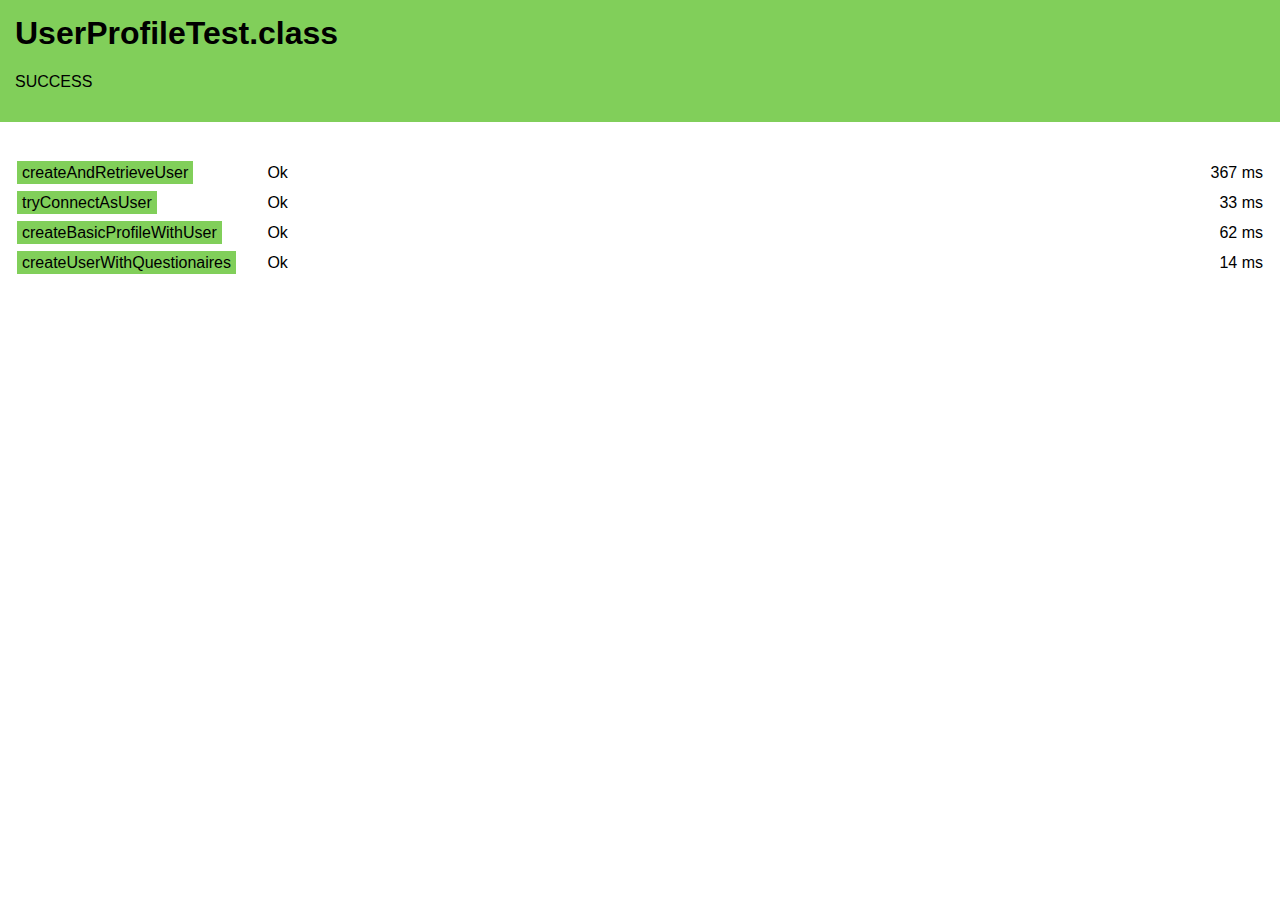
==== test-result/UserProfileTest.class.passed.html @ 3c7c0a19 "moved login and profile from sail.social" ====
<html>
    <head>
        <title>Test results for UserProfileTest.class</title>
        <meta http-equiv="Content-Type" content="text/html; charset=utf-8">
        <style type="text/css">
            body {
                font-family: Arial, Sans;
                margin: 0;
                padding: 0;
            }
            table {
                width: 100%;
            }
            #header {
                padding: 15px;
                margin-bottom: 20px;
            }
            #results {
                padding: 15px;
            }
            #header h1 {
                margin-top: 0;
            }
            #header.success {
                background: #81CF5A !important;
            }
            .passed span {
                background: #81CF5A !important;
                padding: 3px 5px;
            }
            #header.failed {
                background: #EF6868 !important;
            }
            .failed span {
                background: #EF6868 !important;
                padding: 3px 5px;
            }
            table .source {
                margin-top: 10px;
            }
            table .source span {
                color: #fff;
                font-size: 85%;
                padding: 1px 3px;
                background: #666;
            }
            table .sourceLine {
                border-left: 3px solid #c00;
                padding: 4px 3px;
                color: #000;
                font-size: 85%;
                margin-bottom: 10px;
            }
            .error {
                color: #c00;
            }
            table td {
                padding: 5px 0;
            }
        </style>
    </head>
    <body>
        
        <div id="header" class="block success">
            <h1>
                UserProfileTest.class
            </h1>
            <p>
                SUCCESS
            </p>
        </div>
        
        <div id="results">
            <table>
                                <tr>
                    <td width="20%" class="passed" valign="top">
                        <span>createAndRetrieveUser</span>
                    </td>
                    <td class="" valign="top">
                                                                        Ok
                                            </td>
                    <td width="5%" align="right" class="time" valign="top">
                        367 ms
                    </td>
                </tr>
                                <tr>
                    <td width="20%" class="passed" valign="top">
                        <span>tryConnectAsUser</span>
                    </td>
                    <td class="" valign="top">
                                                                        Ok
                                            </td>
                    <td width="5%" align="right" class="time" valign="top">
                        33 ms
                    </td>
                </tr>
                                <tr>
                    <td width="20%" class="passed" valign="top">
                        <span>createBasicProfileWithUser</span>
                    </td>
                    <td class="" valign="top">
                                                                        Ok
                                            </td>
                    <td width="5%" align="right" class="time" valign="top">
                        62 ms
                    </td>
                </tr>
                                <tr>
                    <td width="20%" class="passed" valign="top">
                        <span>createUserWithQuestionaires</span>
                    </td>
                    <td class="" valign="top">
                                                                        Ok
                                            </td>
                    <td width="5%" align="right" class="time" valign="top">
                        14 ms
                    </td>
                </tr>
                            </table>
        </div>
        
    </body>
</html>
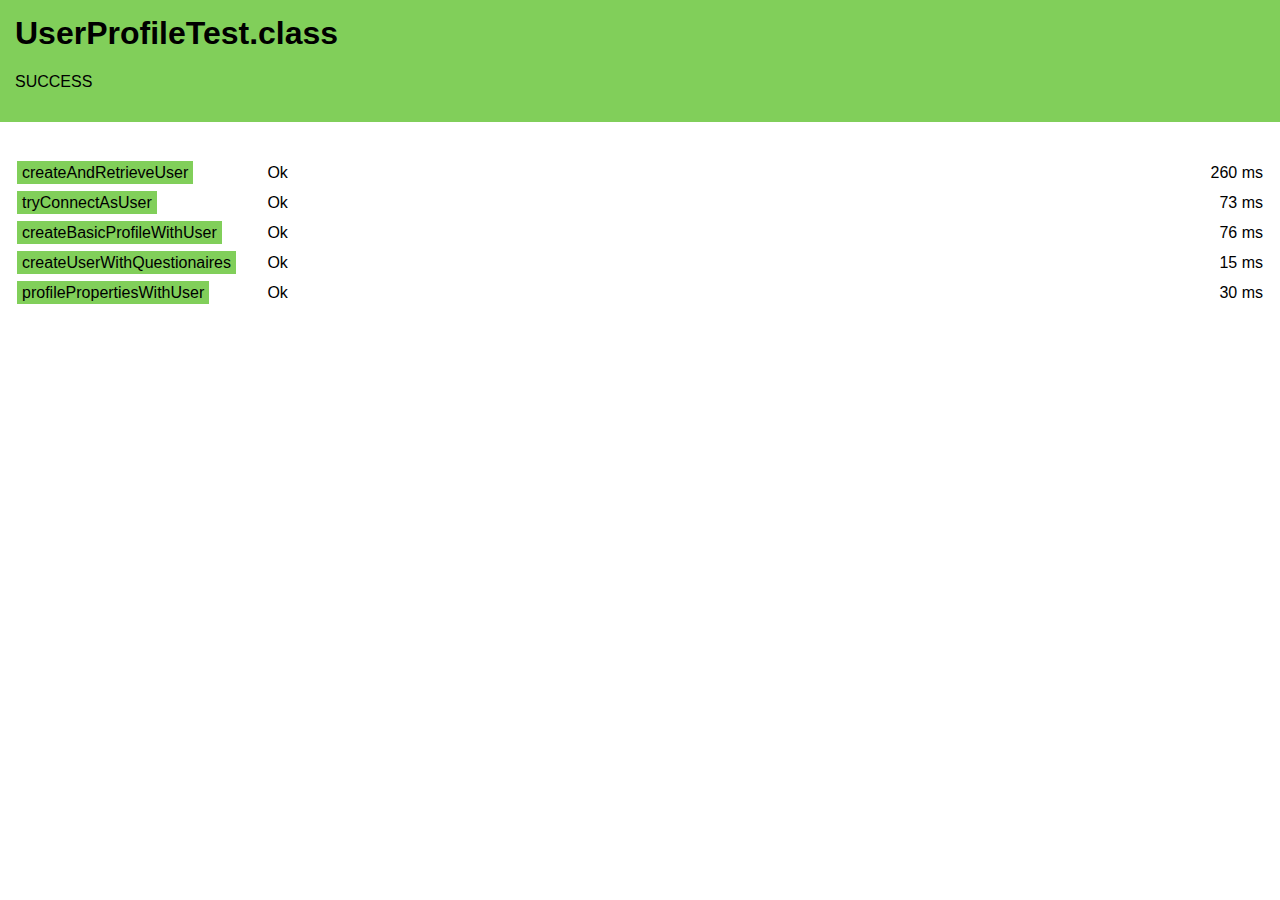
==== commit be1870d3: "working on profile isComplete bug" ====
--- a/test-result/UserProfileTest.class.passed.html
+++ b/test-result/UserProfileTest.class.passed.html
@@ -80,7 +80,7 @@
                                                                         Ok
                                             </td>
                     <td width="5%" align="right" class="time" valign="top">
-                        367 ms
+                        260 ms
                     </td>
                 </tr>
                                 <tr>
@@ -91,7 +91,7 @@
                                                                         Ok
                                             </td>
                     <td width="5%" align="right" class="time" valign="top">
-                        33 ms
+                        73 ms
                     </td>
                 </tr>
                                 <tr>
@@ -102,7 +102,7 @@
                                                                         Ok
                                             </td>
                     <td width="5%" align="right" class="time" valign="top">
-                        62 ms
+                        76 ms
                     </td>
                 </tr>
                                 <tr>
@@ -113,7 +113,18 @@
                                                                         Ok
                                             </td>
                     <td width="5%" align="right" class="time" valign="top">
-                        14 ms
+                        15 ms
+                    </td>
+                </tr>
+                                <tr>
+                    <td width="20%" class="passed" valign="top">
+                        <span>profilePropertiesWithUser</span>
+                    </td>
+                    <td class="" valign="top">
+                                                                        Ok
+                                            </td>
+                    <td width="5%" align="right" class="time" valign="top">
+                        30 ms
                     </td>
                 </tr>
                             </table>
